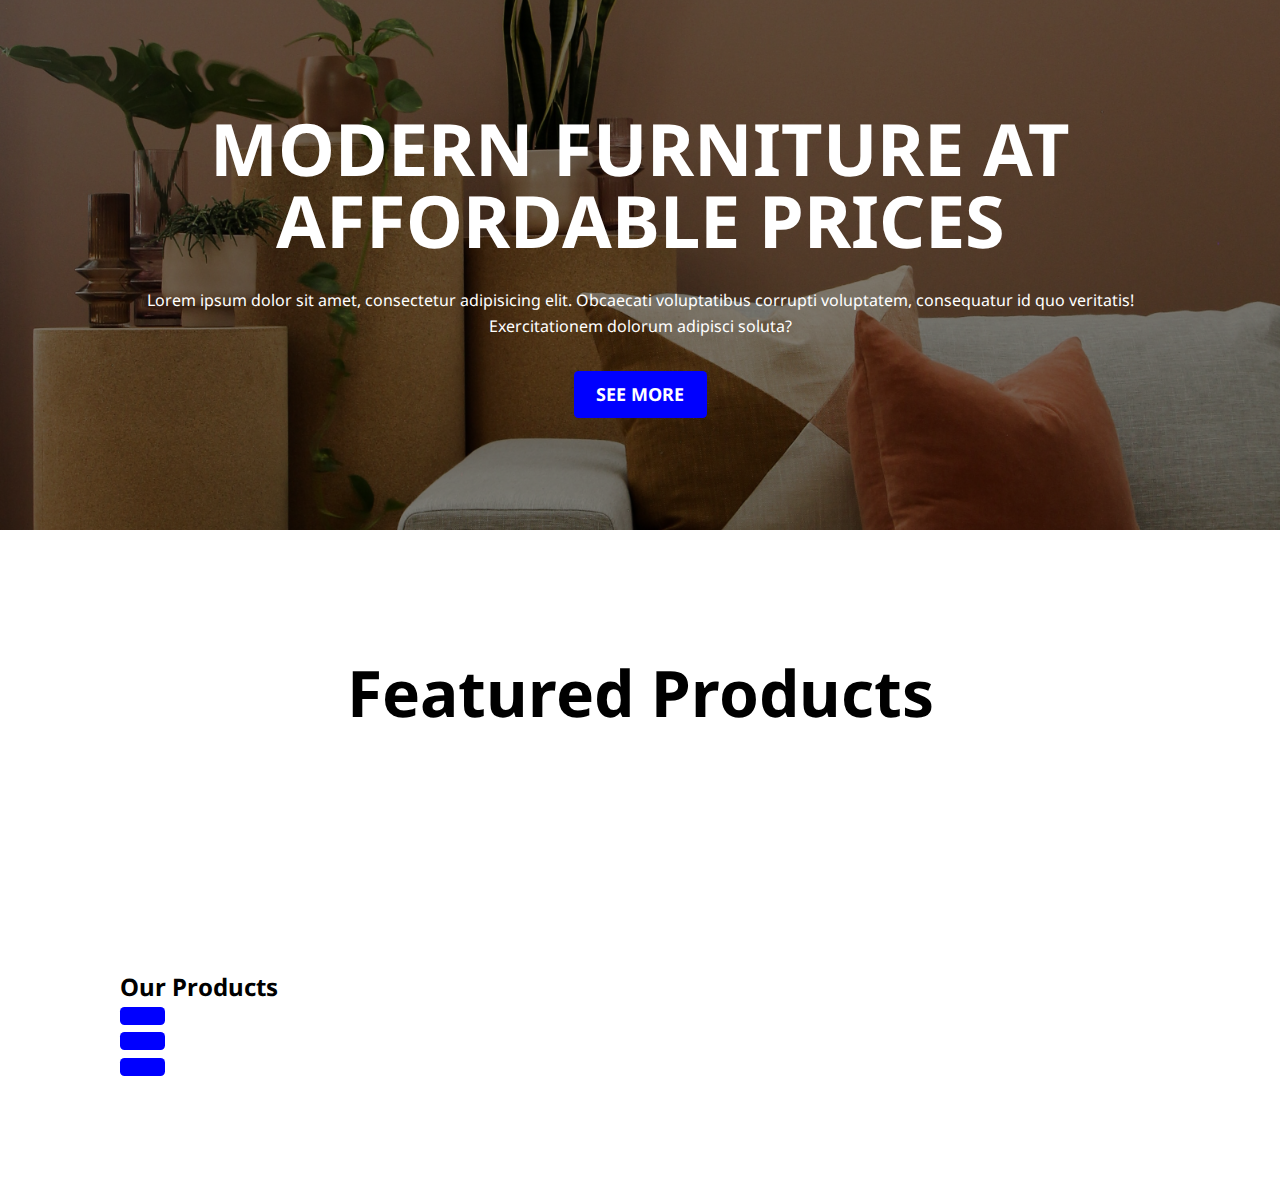
==== furnitureStore/index.html @ da5de9a1 "added furnitureBrand landing page - incomplete" ====
<!DOCTYPE html>
<html lang="en">
<head>
    <meta charset="UTF-8">
    <meta http-equiv="X-UA-Compatible" content="IE=edge">
    <meta name="viewport" content="width=device-width, initial-scale=1.0">
    <link rel="preconnect" href="https://fonts.googleapis.com">
    <link rel="preconnect" href="https://fonts.gstatic.com" crossorigin>
    <link href="https://fonts.googleapis.com/css2?family=Noto+Sans:ital,wght@0,400;1,700&display=swap" rel="stylesheet"> 
    <link rel="stylesheet" href="styles.css">
    <title>Document</title>
</head>
<body>
    
    <header class="hero">

        <div class="container spacing">
            <h1 class="primary-heading">Modern Furniture at affordable prices</h1>
            <p> Lorem ipsum dolor sit amet, consectetur adipisicing elit. Obcaecati voluptatibus corrupti voluptatem, consequatur id quo veritatis! Exercitationem dolorum adipisci soluta? </p>
            <a href="#" class="btn">See more</a>
        </div>

    </header>

    <main>
        <section class="featured">
            <div class="container">
                
                <h2 class="section-title">Featured Products</h2>
                <div class="split">

                    <a href="#" class="featured-item">
                        <img src="" alt="" class="featured-img">
                        <p class="featured-details"></p>
                    </a>
                    <a href="#" class="featured-item">
                        <img src="" alt="" class="featured-img">
                        <p class="featured-details" ></p>
                    </a>
                    <a href="#" class="featured-item">
                        <img src="" alt="" class="featured-img">
                        <p class="featured-details"></p>
                    </a>

                </div>

            </div>
        </section>

        <section class="our-products">
            <div class="container">

                <h2 class="section-tile">Our Products</h2>

                <article class="product">
                    <img src="" alt="" class="product-img">
                    <h3 class="product-title"></h3>
                    <p class="product-desc"></p>
                    <a href="" class="btn"></a>
                </article>

                <article class="product">
                    <img src="" alt="" class="product-img">
                    <h3 class="product-title"></h3>
                    <p class="product-desc"></p>
                    <a href="" class="btn"></a>
                </article>

                <article class="product">
                    <img src="" alt="" class="product-img">
                    <h3 class="product-title"></h3>
                    <p class="product-desc"></p>
                    <a href="" class="btn"></a>
                </article>

            </div>
        </section>
        
    </main>


</body>
</html>
---- furnitureStore/styles.css ----
*, *::after, *::before {
  -webkit-box-sizing: border-box;
          box-sizing: border-box;
  margin: 0;
}

body {
  font-family: 'Noto Sans', sans-serif;
  line-height: 1.6;
}

img {
  max-width: 100%;
  height: auto;
  display: block;
}

.container {
  width: 85%;
  max-width: 65em;
  margin: 0 auto;
}

.spacing > * + * {
  margin-top: var(--spacer, 2rem);
}

.btn {
  display: inline-block;
  text-decoration: none;
  padding: 0.5em 1.25em;
  font-weight: 700;
  text-transform: uppercase;
  font-size: 1.125rem;
  border-radius: 0.25em;
  background-color: var(--clr-accent, blue);
  color: var(--clr-text, #fff);
  -webkit-transition: opacity 250ms linear, -webkit-transform 250ms ease-in-out;
  transition: opacity 250ms linear, -webkit-transform 250ms ease-in-out;
  transition: transform 250ms ease-in-out, opacity 250ms linear;
  transition: transform 250ms ease-in-out, opacity 250ms linear, -webkit-transform 250ms ease-in-out;
}

.btn:hover, .btn:focus {
  -webkit-transform: scale(1.1);
          transform: scale(1.1);
  opacity: 0.9;
}

.primary-heading {
  font-size: 4rem;
  font-size: clamp(3rem, calc(5vw + 1rem), 4.5rem);
  line-height: 1;
  text-transform: uppercase;
}

.hero {
  color: white;
  text-align: center;
  padding: 7em 0;
  background-image: url("assets/bg-furniture.jpg");
  background-size: cover;
  background-position: center;
  background-color: rgba(10, 7, 3, 0.5);
  /* Tint color */
  background-blend-mode: multiply;
}

section {
  padding: 7em 0;
}

.featured .section-title {
  text-align: center;
  font-size: clamp(2.5rem, calc(5vw + 1rem), 4rem);
}
/*# sourceMappingURL=styles.css.map */
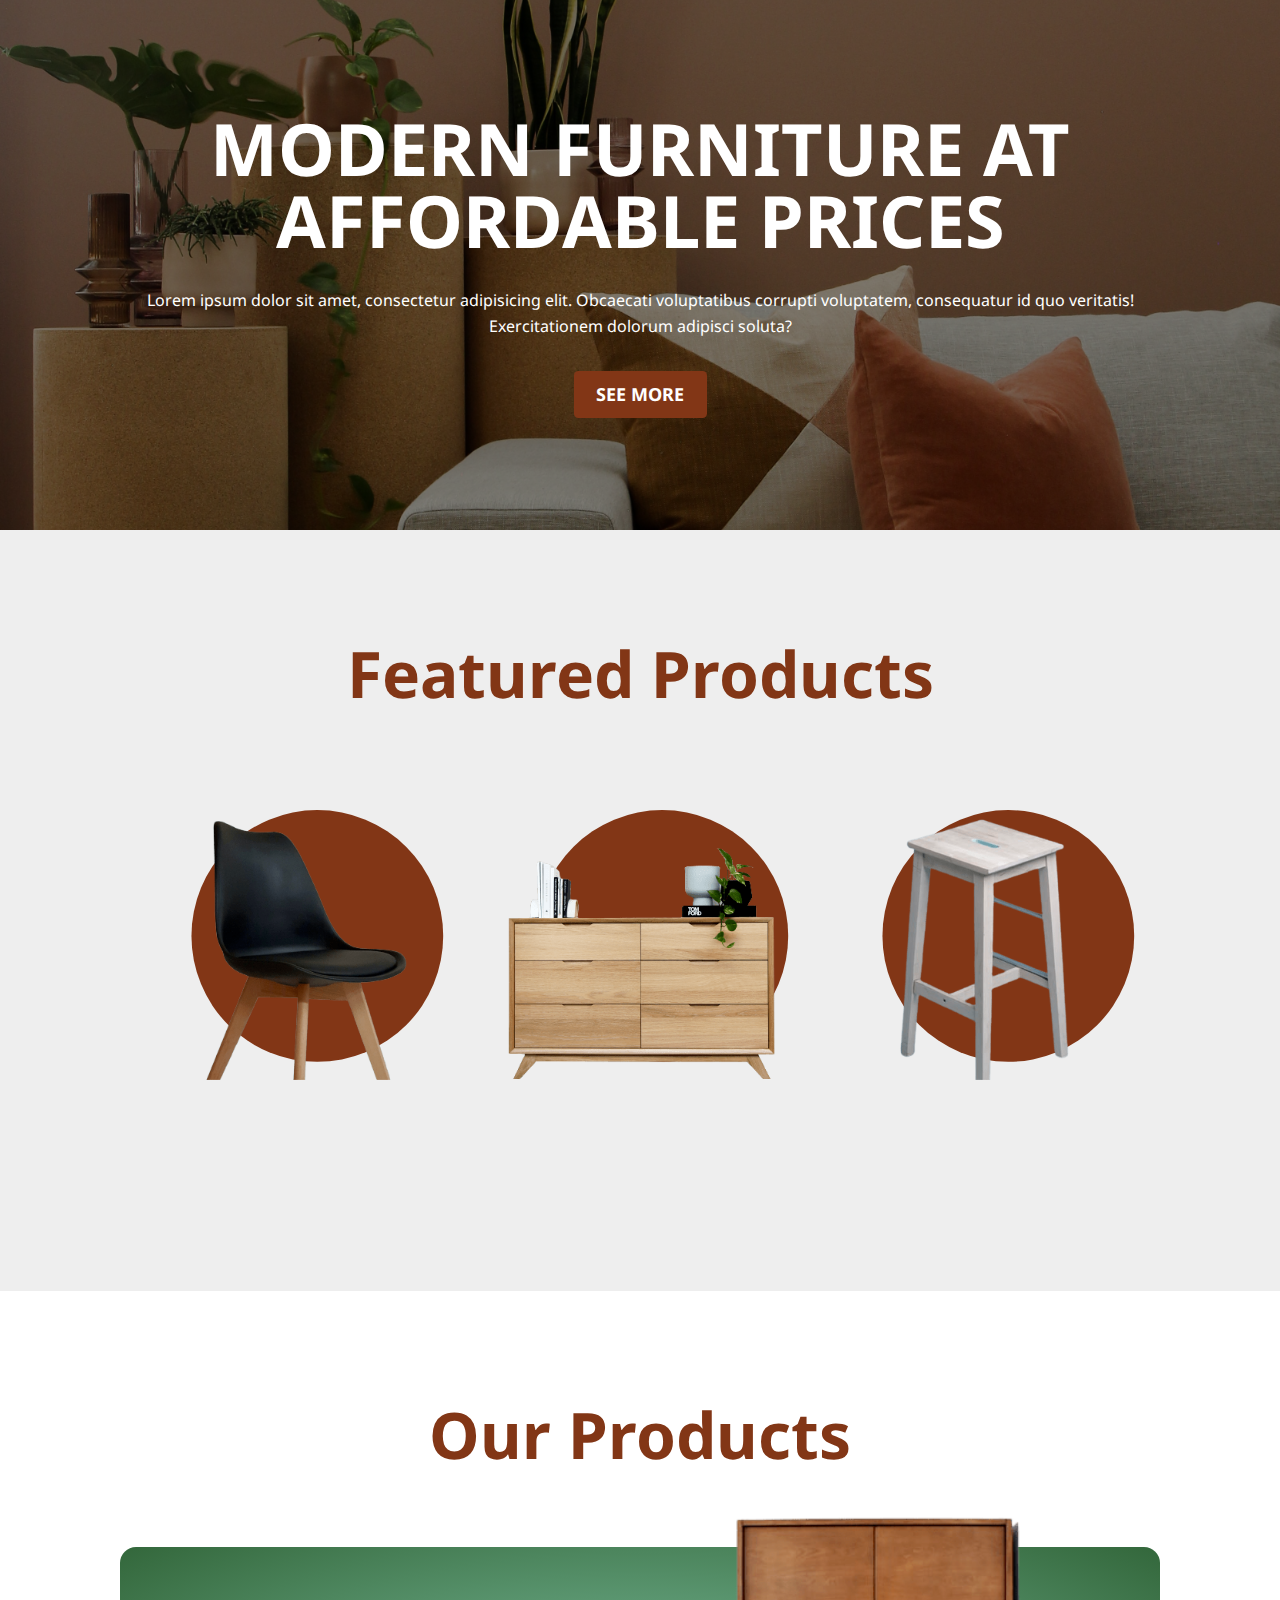
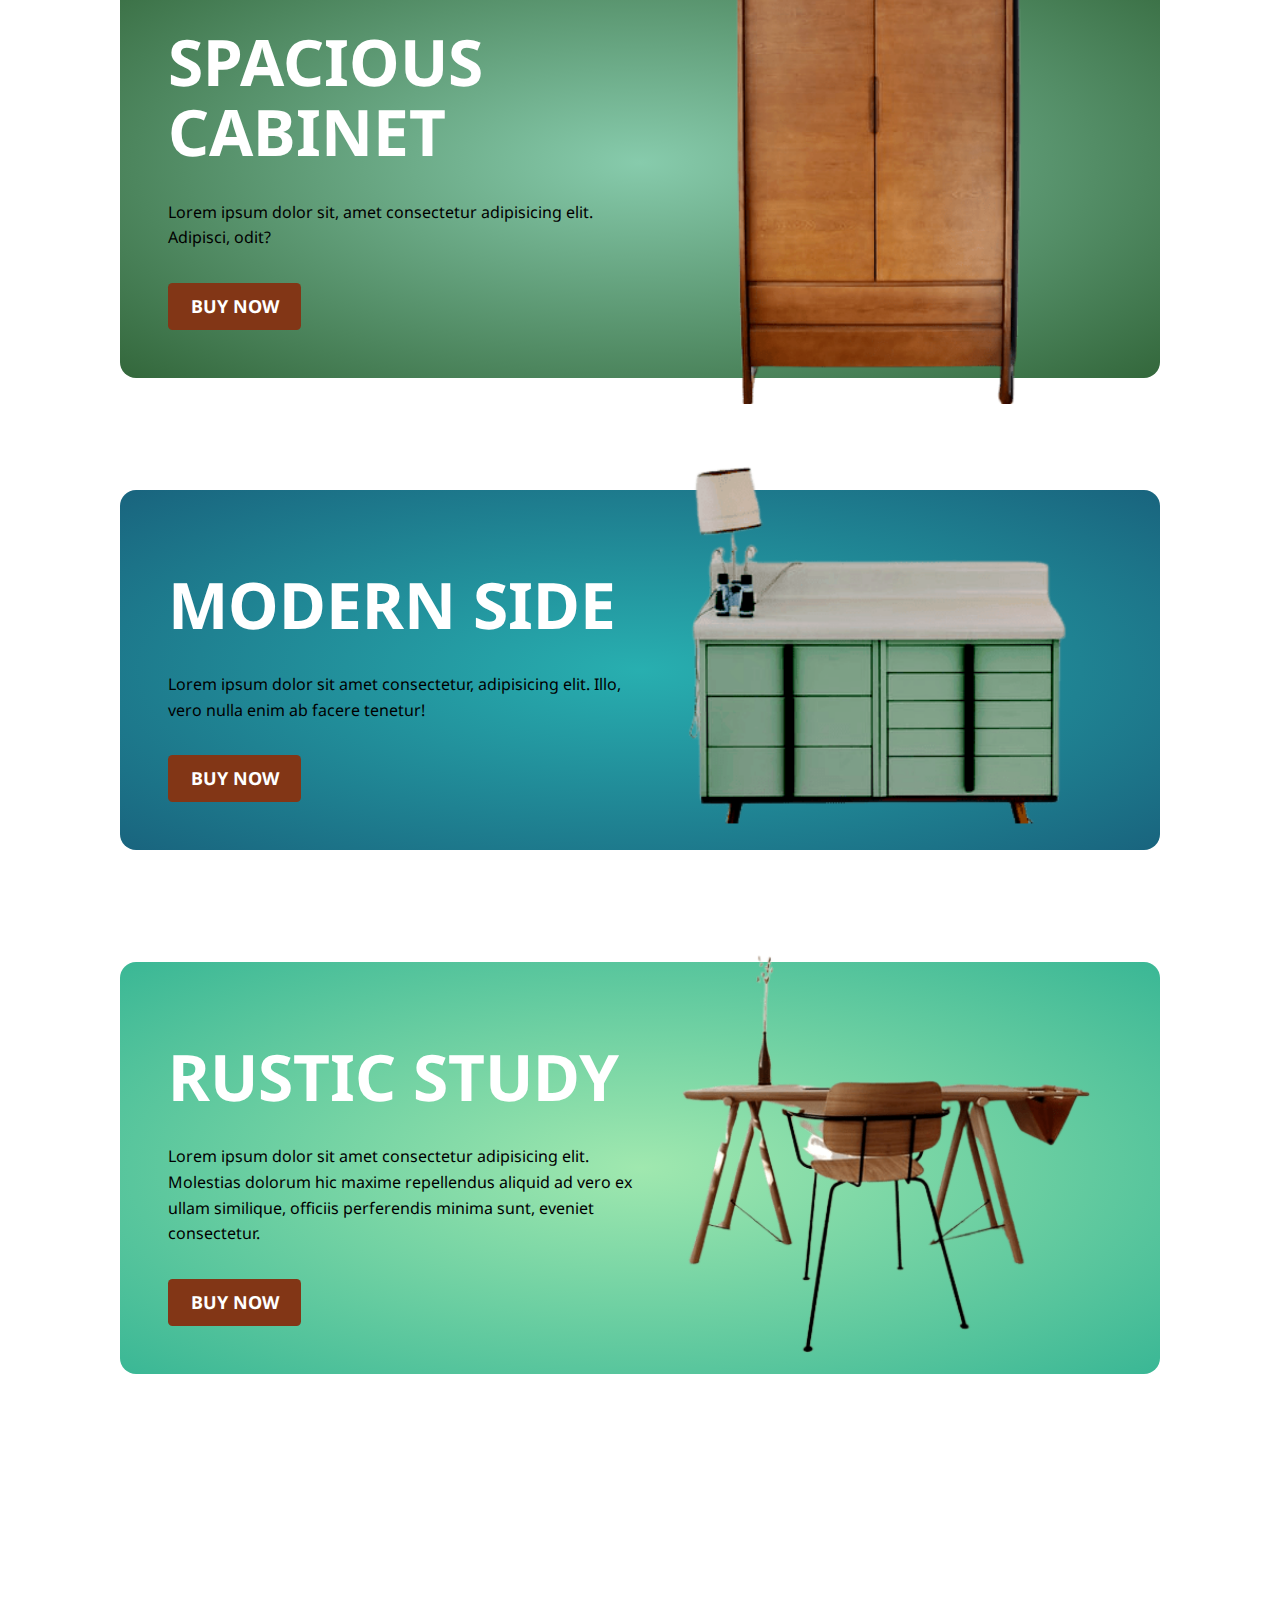
==== commit 86e7b5ea: "completed furniture Store site" ====
--- a/furnitureStore/index.html
+++ b/furnitureStore/index.html
@@ -8,7 +8,7 @@
     <link rel="preconnect" href="https://fonts.gstatic.com" crossorigin>
     <link href="https://fonts.googleapis.com/css2?family=Noto+Sans:ital,wght@0,400;1,700&display=swap" rel="stylesheet"> 
     <link rel="stylesheet" href="styles.css">
-    <title>Document</title>
+    <title>Furniture Store</title>
 </head>
 <body>
     
@@ -30,16 +30,22 @@
                 <div class="split">
 
                     <a href="#" class="featured-item">
-                        <img src="" alt="" class="featured-img">
-                        <p class="featured-details"></p>
+                        <img src="assets/chair.png" alt="black chair" class="featured-img">
+                        <p class="featured-details">
+                            <span class="price">$99</span>product
+                        </p>
                     </a>
                     <a href="#" class="featured-item">
-                        <img src="" alt="" class="featured-img">
-                        <p class="featured-details" ></p>
+                        <img src="assets/rack.png" alt="rack" class="featured-img">
+                        <p class="featured-details" >
+                            <span class="price">$299</span>product
+                        </p>
                     </a>
                     <a href="#" class="featured-item">
-                        <img src="" alt="" class="featured-img">
-                        <p class="featured-details"></p>
+                        <img src="assets/stool.png" alt="side" class="featured-img">
+                        <p class="featured-details">
+                            <span class="price">$59</span>product
+                        </p>
                     </a>
 
                 </div>
@@ -50,27 +56,27 @@
         <section class="our-products">
             <div class="container">
 
-                <h2 class="section-tile">Our Products</h2>
+                <h2 class="section-title">Our Products</h2>
 
-                <article class="product">
-                    <img src="" alt="" class="product-img">
-                    <h3 class="product-title"></h3>
-                    <p class="product-desc"></p>
-                    <a href="" class="btn"></a>
+                <article class="product spacing cab">
+                    <img src="assets/cab.png" alt="" class="product-img">
+                    <h3 class="product-title">Spacious Cabinet</h3>
+                    <p class="product-desc">Lorem ipsum dolor sit, amet consectetur adipisicing elit. Adipisci, odit?</p>
+                    <a href="" class="btn">buy now</a>
                 </article>
 
-                <article class="product">
-                    <img src="" alt="" class="product-img">
-                    <h3 class="product-title"></h3>
-                    <p class="product-desc"></p>
-                    <a href="" class="btn"></a>
+                <article class="product spacing side">
+                    <img src="assets/side.png" alt="" class="product-img">
+                    <h3 class="product-title">Modern Side</h3>
+                    <p class="product-desc">Lorem ipsum dolor sit amet consectetur, adipisicing elit. Illo, vero nulla enim ab facere tenetur!</p>
+                    <a href="" class="btn">buy now</a>
                 </article>
 
-                <article class="product">
-                    <img src="" alt="" class="product-img">
-                    <h3 class="product-title"></h3>
-                    <p class="product-desc"></p>
-                    <a href="" class="btn"></a>
+                <article class="product spacing study">
+                    <img src="assets/study.png" alt="" class="product-img">
+                    <h3 class="product-title">Rustic Study</h3>
+                    <p class="product-desc">Lorem ipsum dolor sit amet consectetur adipisicing elit. Molestias dolorum hic maxime repellendus aliquid ad vero ex ullam similique, officiis perferendis minima sunt, eveniet consectetur.</p>
+                    <a href="" class="btn">buy now</a>
                 </article>
 
             </div>
--- a/furnitureStore/styles.css
+++ b/furnitureStore/styles.css
@@ -70,8 +70,149 @@
   padding: 7em 0;
 }
 
+.featured {
+  background-color: #eee;
+}
+
 .featured .section-title {
   text-align: center;
   font-size: clamp(2.5rem, calc(5vw + 1rem), 4rem);
+  line-height: 1;
+  color: #823616;
+  margin-bottom: 5rem;
+}
+
+.featured .split {
+  width: 100%;
+  display: -webkit-box;
+  display: -ms-flexbox;
+  display: flex;
+  -ms-flex-wrap: wrap;
+      flex-wrap: wrap;
+  -webkit-box-align: baseline;
+      -ms-flex-align: baseline;
+          align-items: baseline;
+  -webkit-box-pack: space-evenly;
+      -ms-flex-pack: space-evenly;
+          justify-content: space-evenly;
+}
+
+.featured .split > * {
+  -ms-flex-preferred-size: 30%;
+      flex-basis: 30%;
+  min-width: 15em;
+}
+
+.featured-item {
+  display: -webkit-box;
+  display: -ms-flexbox;
+  display: flex;
+  -webkit-box-orient: vertical;
+  -webkit-box-direction: normal;
+      -ms-flex-direction: column;
+          flex-direction: column;
+  -webkit-transform: scale(0.95);
+          transform: scale(0.95);
+  -webkit-transition: -webkit-transform 250ms ease-in-out;
+  transition: -webkit-transform 250ms ease-in-out;
+  transition: transform 250ms ease-in-out;
+  transition: transform 250ms ease-in-out, -webkit-transform 250ms ease-in-out;
+  position: relative;
+  text-decoration: none;
+  color: #000;
+  text-align: center;
+  margin: 15px;
+}
+
+.featured-item span {
+  display: block;
+  font-weight: 700;
+  font-size: 2.1rem;
+}
+
+.featured-item:hover, .featured-item:focus {
+  -webkit-transform: scale(1.1);
+          transform: scale(1.1);
+}
+
+.featured-item:hover p, .featured-item:focus p {
+  opacity: 1;
+}
+
+.featured-item::after {
+  content: "";
+  position: absolute;
+  border-radius: 50%;
+  padding: 85% 85% 0 0;
+  top: 0;
+  left: 15%;
+  z-index: -1;
+  background-color: #823616;
+}
+
+.featured-item p {
+  opacity: 0;
+  -webkit-transition: opacity 300ms linear;
+  transition: opacity 300ms linear;
+}
+
+.our-products .section-title {
+  text-align: center;
+  font-size: clamp(2.5rem, calc(5vw + 1rem), 4rem);
+  line-height: 1;
+  color: #823616;
+  margin-bottom: 5rem;
+}
+
+.our-products .product {
+  background: radial-gradient(var(--clr-inner, black), var(--clr-outer, white));
+  padding: 3em;
+  border-radius: 1em;
+  margin-bottom: 5em;
+  text-align: center;
+}
+
+.our-products .product-title {
+  line-height: 1.1;
+  font-size: 4rem;
+  color: #fff;
+  text-transform: uppercase;
+}
+
+.our-products .product-img {
+  margin: -5em 0 0 0;
+}
+
+@media (min-width: 45em) {
+  .our-products .product {
+    margin-bottom: 7em;
+    text-align: left;
+  }
+  .our-products .product-img {
+    float: right;
+    width: 50%;
+  }
+}
+
+.hero {
+  --clr-accent: #823616;
+}
+
+.cab {
+  --clr-inner: #87CBAC;
+  --clr-outer: #33673B;
+  --clr-accent: #823616;
+}
+
+.side {
+  --clr-inner: #28AFB0;
+  --clr-outer: #19647E;
+  --clr-accent: #823616;
+}
+
+.study {
+  --clr-inner: #A0E8AF;
+  --clr-outer: #3AB795;
+  --clr-accent: #823616;
 }
 /*# sourceMappingURL=styles.css.map */